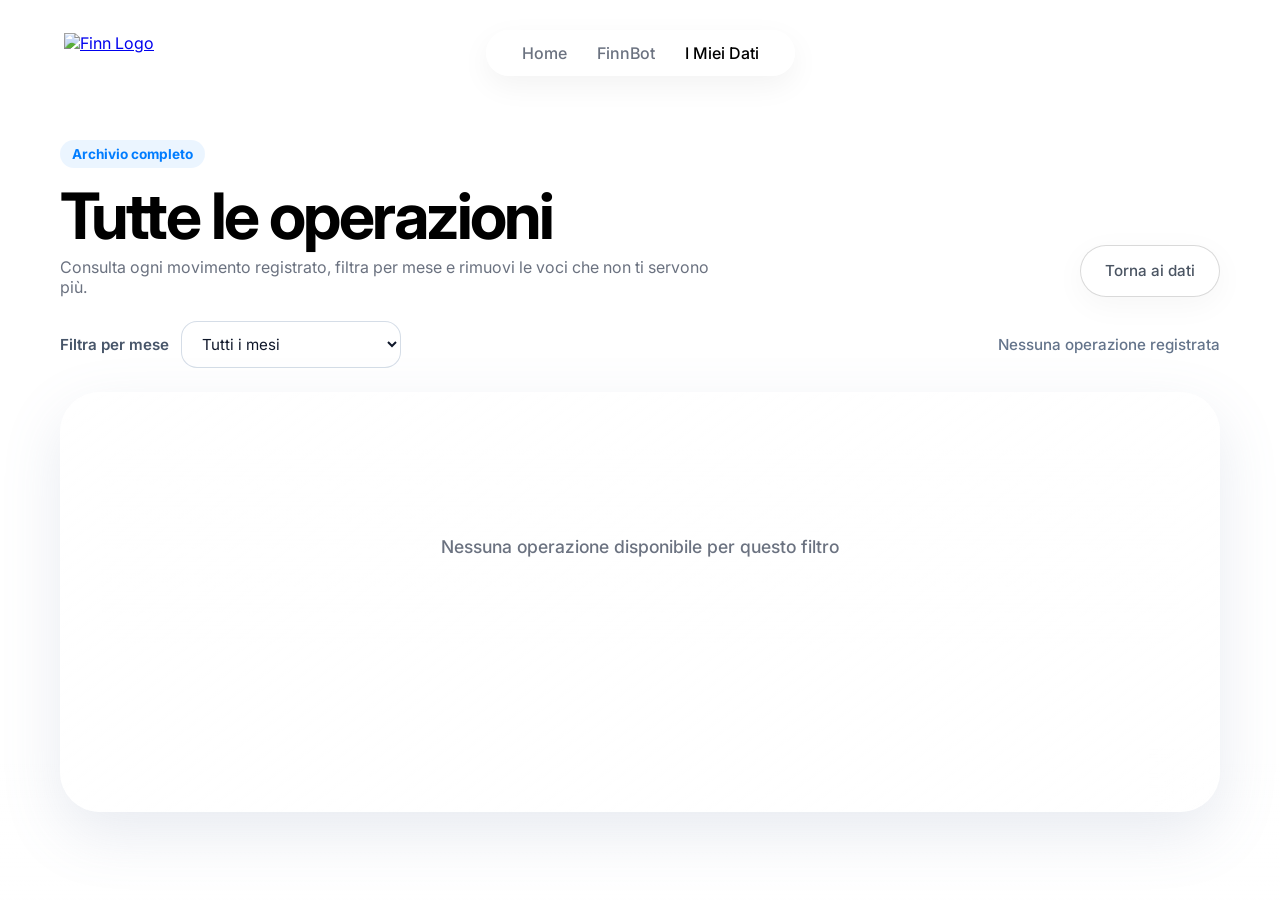
==== operations.html @ e368b530 "Add files via upload" ====
<!DOCTYPE html>
<html lang="it">

<head>
    <meta charset="UTF-8">
    <meta name="viewport" content="width=device-width, initial-scale=1.0">
    <title>Finn - Tutte le Operazioni</title>
    <link rel="stylesheet" href="style.css">
    <link href="https://fonts.googleapis.com/css2?family=Inter:wght@400;600;700&display=swap" rel="stylesheet">
</head>

<body class="operations-page-body">
    <nav class="top-nav">
        <a href="index.html" class="logo"><img src="images/finnlogo.png" alt="Finn Logo"></a>
        <div class="nav-links">
            <a href="index.html" data-hover="Home">Home</a>
            <a href="index.html#chat" data-hover="FinnBot">FinnBot</a>
            <a href="index.html#dashboard-section" class="active" data-hover="I Miei Dati">I Miei Dati</a>
        </div>
    </nav>

    <main class="operations-page-container">
        <section class="operations-shell">
            <div class="operations-header">
                <div>
                    <span class="operations-kicker">Archivio completo</span>
                    <h1>Tutte le operazioni</h1>
                    <p>Consulta ogni movimento registrato, filtra per mese e rimuovi le voci che non ti servono più.</p>
                </div>
                <a href="index.html#dashboard-section" class="section-link-btn">Torna ai dati</a>
            </div>

            <div class="operations-toolbar">
                <div class="operations-filter-group">
                    <label for="month-filter" class="operations-filter-label">Filtra per mese</label>
                    <select id="month-filter" class="operations-filter"></select>
                </div>
                <div id="operations-summary" class="operations-summary"></div>
            </div>

            <div class="dash-card full-width operations-table-card">
                <div class="table-container">
                    <table id="operations-table" class="finn-table">
                        <thead>
                            <tr>
                                <th>Categoria</th>
                                <th>Data</th>
                                <th>Importo</th>
                                <th class="table-action-col">Azioni</th>
                            </tr>
                        </thead>
                        <tbody id="operations-table-body"></tbody>
                        <tfoot>
                            <tr>
                                <td colspan="2">Totale</td>
                                <td id="operations-table-total" class="total-cell">€ 0.00</td>
                                <td></td>
                            </tr>
                        </tfoot>
                    </table>
                    <div id="operations-empty-state" class="empty-state operations-empty hidden">Nessuna operazione disponibile per questo filtro</div>
                </div>
            </div>
        </section>
    </main>

    <div id="expense-description-modal" class="category-edit-modal hidden" aria-hidden="true">
        <div class="category-edit-backdrop" data-expense-description-close></div>
        <div class="category-edit-card" role="dialog" aria-modal="true" aria-labelledby="expense-description-title">
            <p class="confirm-modal-eyebrow">Descrizione spesa</p>
            <h3 id="expense-description-title">Aggiungi o aggiorna descrizione</h3>
            <form id="expense-description-form" class="expense-editor-form">
                <textarea id="expense-description-input" class="expense-description-input" placeholder="Scrivi una descrizione per questa spesa" rows="5" maxlength="240"></textarea>
                <div class="category-modal-actions">
                    <button type="button" id="expense-description-cancel" class="modal-secondary-btn">Annulla</button>
                    <button type="submit" class="modal-primary-btn">Salva descrizione</button>
                </div>
            </form>
        </div>
    </div>

    <div id="expense-edit-modal" class="category-edit-modal hidden" aria-hidden="true">
        <div class="category-edit-backdrop" data-expense-edit-close></div>
        <div class="category-edit-card" role="dialog" aria-modal="true" aria-labelledby="expense-edit-title">
            <p class="confirm-modal-eyebrow">Modifica spesa</p>
            <h3 id="expense-edit-title">Aggiorna operazione</h3>
            <form id="expense-edit-form" class="expense-editor-form">
                <input type="number" id="expense-edit-amount" placeholder="Importo" min="0.01" step="0.01" required>
                <select id="expense-edit-category" required></select>
                <input type="date" id="expense-edit-date" required>
                <textarea id="expense-edit-description" class="expense-description-input" placeholder="Descrizione facoltativa" rows="4" maxlength="240"></textarea>
                <div class="category-modal-actions">
                    <button type="button" id="expense-edit-cancel" class="modal-secondary-btn">Annulla</button>
                    <button type="submit" class="modal-primary-btn">Salva modifica</button>
                </div>
            </form>
        </div>
    </div>

    <div id="confirm-modal" class="confirm-modal hidden" aria-hidden="true">
        <div class="confirm-modal-backdrop" data-confirm-close></div>
        <div class="confirm-modal-card" role="dialog" aria-modal="true" aria-labelledby="confirm-modal-title">
            <p class="confirm-modal-eyebrow">Conferma richiesta</p>
            <h3 id="confirm-modal-title">Eliminare questa operazione?</h3>
            <p id="confirm-modal-message">Questa azione non può essere annullata e l'elemento non potrà essere ripristinato.</p>
            <div class="confirm-modal-actions">
                <button type="button" id="confirm-cancel-btn" class="modal-secondary-btn">Annulla</button>
                <button type="button" id="confirm-accept-btn" class="modal-danger-btn">Elimina</button>
            </div>
        </div>
    </div>

    <script src="operations.js"></script>
</body>

</html>
---- style.css ----
/* --- Variabili e Reset --- */
:root {
    --bg-color: #ffffff;
    --dot-color: #d1d5db;
    --text-main: #000000;
    --text-muted: #6b7280;
    --glass-bg: rgba(255, 255, 255, 0.6);
    --glass-border: rgba(255, 255, 255, 0.4);
    --glass-shadow: 0 8px 32px 0 rgba(31, 38, 135, 0.07);
    --liquid-glass-bg: linear-gradient(145deg, rgba(255, 255, 255, 0.68), rgba(255, 255, 255, 0.32));
    --liquid-glass-strong: linear-gradient(145deg, rgba(255, 255, 255, 0.78), rgba(255, 255, 255, 0.42));
    --liquid-border: rgba(255, 255, 255, 0.48);
    --liquid-shadow: 0 22px 60px rgba(110, 129, 170, 0.16);
    --liquid-inner-shadow: inset 0 1px 0 rgba(255, 255, 255, 0.78), inset 0 -12px 30px rgba(255, 255, 255, 0.12);
    --blue-gradient: #007dff;
    --green-gradient: #a0ffc8;
}

* {
    margin: 0;
    padding: 0;
    box-sizing: border-box;
    font-family: 'Inter', sans-serif;
}

/* Custom Scrollbar */
::-webkit-scrollbar {
    width: 6px;
    height: 6px;
}

::-webkit-scrollbar-track {
    background: transparent;
}

::-webkit-scrollbar-thumb {
    background: #000;
    border-radius: 10px;
}

::-webkit-scrollbar-thumb:hover,
::-webkit-scrollbar-thumb:active {
    background: var(--blue-gradient);
}

body {
    background-color: var(--bg-color);
    color: var(--text-main);
    overflow-x: hidden;
}

body::after {
    content: '';
    position: fixed;
    left: 0;
    right: 0;
    bottom: 0;
    height: 140px;
    background: linear-gradient(180deg, rgba(255, 255, 255, 0) 0%, rgba(255, 255, 255, 0.82) 58%, #ffffff 100%);
    pointer-events: none;
    z-index: -1;
}

#bg-canvas {
    position: fixed;
    top: 0;
    left: 0;
    width: 100vw;
    height: 100vh;
    z-index: -2;
    pointer-events: none;
}

/* --- Menu Bar --- */
.top-nav {
    position: fixed;
    top: 0;
    left: 0;
    width: 100%;
    display: flex;
    justify-content: center;
    align-items: center;
    padding: 30px 5%;
    z-index: 1000;
    pointer-events: none;
}

.top-nav>* {
    pointer-events: auto;
}

.logo {
    position: absolute;
    left: 5%;
    display: flex;
    align-items: center;
}

.logo img {
    height: 40px;
    width: auto;
    object-fit: contain;
}

.nav-links {
    display: flex;
    gap: 30px;
    background: rgba(255, 255, 255, 0.75);
    backdrop-filter: blur(20px);
    -webkit-backdrop-filter: blur(20px);
    border: 1px solid rgba(255, 255, 255, 0.6);
    border-radius: 50px;
    box-shadow: 0 10px 30px rgba(0, 0, 0, 0.05);
    padding: 12px 35px;
}

.nav-links a {
    text-decoration: none;
    font-weight: 500;
    position: relative;
    display: inline-block;
    overflow: hidden;
    color: transparent !important;
    vertical-align: top;
}

.nav-links a::before,
.nav-links a::after {
    content: attr(data-hover);
    position: absolute;
    left: 0;
    transition: transform 0.4s cubic-bezier(0.16, 1, 0.3, 1);
}

.nav-links a::before {
    top: 0;
    color: #6b7280;
}

.nav-links a.active::before {
    color: #000;
}

.nav-links a::after {
    top: 100%;
    color: var(--blue-gradient);
}

.nav-links a:hover::before,
.nav-links a:hover::after {
    transform: translateY(-100%);
}

/* --- Layout Base --- */
#app-container {
    max-width: 1200px;
    margin: 0 auto;
    padding: 0 20px 32px;
    transition: all 0.5s ease;
    display: flex;
    flex-direction: column;
}

.site-footer {
    position: relative;
    min-height: 120px;
    padding: 48px 28px 22px;
    display: flex;
    align-items: flex-end;
    justify-content: flex-end;
    color: #334155;
}

.site-footer::before {
    content: '';
    position: absolute;
    top: 0;
    left: 0;
    right: 0;
    height: 96px;
    background: linear-gradient(180deg, rgba(255, 255, 255, 0) 0%, rgba(255, 255, 255, 0.78) 55%, #ffffff 100%);
    pointer-events: none;
}

.site-footer p {
    position: relative;
    z-index: 1;
    width: min(100%, 420px);
    margin: 0;
    text-align: center;
    font-family: 'SFMono-Regular', 'JetBrains Mono', 'Fira Code', 'Menlo', 'Monaco', 'Consolas', monospace;
    font-size: 0.96rem;
    letter-spacing: 0.04em;
}

.site-footer strong {
    font-weight: 700;
    color: #0f172a;
}

#app-container.chat-active + .site-footer {
    display: none;
}

/* --- Hero Section --- */
#hero-chat-section {
    position: relative;
    display: flex;
    flex-direction: column;
    justify-content: center;
    align-items: center;
    padding: 160px 20px 60px;
}

#aurora-bg {
    display: none;
}

.hero-content {
    display: flex;
    flex-direction: column;
    align-items: center;
    text-align: center;
}

/* Animations */
@keyframes fadeInUp {
    from {
        opacity: 0;
        transform: translateY(30px);
    }

    to {
        opacity: 1;
        transform: translateY(0);
    }
}

.hero-badge {
    background: white;
    padding: 6px 16px 6px 6px;
    border-radius: 50px;
    font-size: 0.9rem;
    font-weight: 500;
    display: inline-flex;
    align-items: center;
    gap: 10px;
    margin-bottom: 30px;
    box-shadow: 0 4px 20px rgba(0, 0, 0, 0.03);
    animation: fadeInUp 0.8s ease-out forwards;
}

.badge-tag {
    background: var(--blue-gradient);
    color: #fff;
    padding: 4px 12px;
    border-radius: 50px;
    font-size: 0.8rem;
}

.hero-content h1 {
    font-size: 6rem;
    font-weight: 800;
    letter-spacing: -0.04em;
    line-height: 1;
    margin-bottom: 50px;
    opacity: 0;
    animation: fadeInUp 0.8s ease-out 0.15s forwards;
}

.title-finn {
    display: inline-block;
    position: relative;
    transition: all 0.4s cubic-bezier(0.175, 0.885, 0.32, 1.275);
    color: var(--text-main);
    transform-origin: center;
}

.title-finn::after {
    content: '';
    position: absolute;
    top: -35px;
    right: -75px;
    width: 100px;
    height: 100px;
    background-image: url('images/stelline.png');
    background-size: contain;
    background-repeat: no-repeat;
    opacity: 0;
    transform: scale(0) rotate(-45deg);
    transition: all 0.5s cubic-bezier(0.175, 0.885, 0.32, 1.275);
    pointer-events: none;
}

.title-finn:hover {
    transform: scale(1.15) rotate(3deg);
    color: var(--blue-gradient);
}

.title-finn:hover::after {
    opacity: 1;
    transform: scale(1) rotate(10deg);
}

.prompts-container {
    display: flex;
    justify-content: center;
    align-items: center;
    gap: 15px;
    flex-wrap: wrap;
    margin-bottom: 0px;
    opacity: 0;
    animation: fadeInUp 0.8s ease-out 0.3s forwards;
}

.prompt-box,
.category-submit-btn,
.section-link-btn {
    display: inline-flex;
    align-items: center;
    justify-content: center;
    background: rgba(255, 255, 255, 0.6);
    backdrop-filter: blur(20px);
    -webkit-backdrop-filter: blur(20px);
    border: 1px solid rgba(0, 0, 0, 0.15);
    padding: 12px 24px;
    border-radius: 50px;
    color: #4b5563;
    font-size: 0.95rem;
    font-weight: 500;
    cursor: pointer;
    transition: all 0.4s cubic-bezier(0.16, 1, 0.3, 1);
    box-shadow: 0 8px 32px rgba(0, 0, 0, 0.04);
    white-space: nowrap;
}

.prompt-box::after,
.category-submit-btn::after,
.section-link-btn::after {
    content: '';
    display: inline-block;
    background-color: #000;
    background-image: url("data:image/svg+xml,%3Csvg xmlns='http://www.w3.org/2000/svg' viewBox='0 0 24 24' fill='none' stroke='white' stroke-width='2.5' stroke-linecap='round' stroke-linejoin='round'%3E%3Cline x1='5' y1='12' x2='19' y2='12'%3E%3C/line%3E%3Cpolyline points='12 5 19 12 12 19'%3E%3C/polyline%3E%3C/svg%3E");
    background-position: center;
    background-repeat: no-repeat;
    background-size: 14px;
    border-radius: 50%;
    width: 26px;
    height: 26px;
    opacity: 0;
    margin-left: 0;
    max-width: 0;
    overflow: hidden;
    transform: scale(0.5);
    transition: all 0.4s cubic-bezier(0.16, 1, 0.3, 1);
}

.prompt-box:hover,
.category-submit-btn:hover,
.section-link-btn:hover {
    color: var(--blue-gradient);
    border-color: var(--blue-gradient);
    transform: translateY(-3px);
    box-shadow: 0 8px 25px rgba(0, 0, 0, 0.06);
}

.prompt-box:hover::after,
.category-submit-btn:hover::after,
.section-link-btn:hover::after {
    opacity: 1;
    margin-left: 10px;
    max-width: 26px;
    transform: scale(1);
    background-color: var(--blue-gradient);
}

.prompts-list li {
    font-size: 1.15rem;
    font-weight: 500;
    cursor: pointer;
    transition: all 0.3s cubic-bezier(0.25, 0.8, 0.25, 1);
    transform-origin: center;
}

.prompts-list li:hover {
    color: #000;
    transform: scale(1.05);
}

/* --- Chat Interface --- */
.chat-container {
    max-width: 1000px;
    width: 100%;
    margin: 0 auto;
    display: flex;
    flex-direction: column;
    gap: 20px;
    transition: all 0.6s cubic-bezier(0.2, 0.8, 0.2, 1);
    background: rgba(255, 255, 255, 0);
    border: 1px solid transparent;
    border-radius: 30px;
    padding: 0;
    position: relative;
    overflow: visible;
}

#chat-history {
    height: 400px;
    overflow-y: auto;
    padding: 20px;
    text-align: left;
    display: flex;
    flex-direction: column;
    gap: 15px;
}

.hidden {
    display: none !important;
}

.input-wrapper {
    display: flex;
    align-items: center;
    background: linear-gradient(135deg, rgba(255, 255, 255, 0.85), rgba(255, 255, 255, 0.52));
    backdrop-filter: blur(24px) saturate(150%);
    -webkit-backdrop-filter: blur(24px) saturate(150%);
    border-radius: 50px;
    padding: 6px;
    border: 1px solid rgba(255, 255, 255, 0.7);
    box-shadow: 0 18px 45px rgba(103, 124, 160, 0.18), inset 0 1px 0 rgba(255, 255, 255, 0.9);
    width: 100%;
    max-width: 700px;
    margin: 25px auto 0;
    opacity: 0;
    animation: fadeInUp 0.8s ease-out 0.45s forwards;
    transition: box-shadow 0.3s ease, border-color 0.3s ease, transform 0.3s ease;
}

.input-wrapper:hover {
    border-color: var(--blue-gradient);
    box-shadow: 0 0 25px rgba(0, 125, 255, 0.35);
    transform: none;
}

#chat-input {
    flex: 1;
    border: none;
    padding: 15px 25px;
    border-radius: 50px;
    font-size: 1.1rem;
    outline: none;
    background: transparent;
}

#send-btn {
    background: #000;
    color: white;
    border: none;
    border-radius: 50%;
    width: 45px;
    height: 45px;
    cursor: pointer;
    font-size: 1.2rem;
    transition: transform 0.2s, background-color 0.2s;
    display: flex;
    justify-content: center;
    align-items: center;
}

#send-btn:hover {
    background-color: var(--blue-gradient);
    transform: scale(1.05);
}

#send-btn:active {
    transform: scale(0.95);
}

/* Stili Messaggi Chat */
@keyframes messageSlideUp {
    from {
        opacity: 0;
        transform: translateY(15px);
    }

    to {
        opacity: 1;
        transform: translateY(0);
    }
}

.msg {
    padding: 12px 18px;
    border-radius: 20px;
    line-height: 1.4;
}

.msg.user {
    background: var(--text-main);
    color: white;
    align-self: flex-end;
    border-bottom-right-radius: 5px;
    max-width: 80%;
    animation: messageSlideUp 0.4s cubic-bezier(0.16, 1, 0.3, 1) forwards;
}

.bot-msg-wrapper {
    display: flex;
    align-items: flex-end;
    gap: 10px;
    align-self: flex-start;
    max-width: 85%;
    animation: messageSlideUp 0.4s cubic-bezier(0.16, 1, 0.3, 1) forwards;
}

.bot-pfp {
    width: 36px;
    height: 36px;
    border-radius: 50%;
    object-fit: cover;
    flex-shrink: 0;
    box-shadow: 0 2px 10px rgba(0, 0, 0, 0.05);
    background: white;
    border: 1px solid var(--glass-border);
}

.msg.bot {
    background: linear-gradient(145deg, rgba(255, 255, 255, 0.8), rgba(255, 255, 255, 0.4));
    backdrop-filter: blur(18px) saturate(150%);
    -webkit-backdrop-filter: blur(18px) saturate(150%);
    border: 1px solid rgba(255, 255, 255, 0.7);
    box-shadow: 0 12px 30px rgba(122, 142, 177, 0.14), inset 0 1px 0 rgba(255, 255, 255, 0.82);
    border-bottom-left-radius: 5px;
    margin: 0;
}

.msg.bot.typing {
    font-weight: bold;
    color: var(--blue-gradient);
    animation: typingPulse 0.8s infinite alternate;
}

@keyframes typingPulse {
    0% { opacity: 0.3; transform: scale(0.98); }
    100% { opacity: 1; transform: scale(1); }
}

/* --- Home Dashboard Section --- */
#dashboard-section {
    padding: 60px 20px 100px;
    max-width: 1200px;
    margin: 0 auto;
    font-family: 'Inter', sans-serif;
    opacity: 1;
    transition: opacity 0.5s ease;
}

#dashboard-section.hidden {
    display: none;
}

.dash-headers {
    text-align: center;
    margin-bottom: 50px;
}

.dash-headers h2 {
    font-size: 6rem;
    font-weight: 800;
    letter-spacing: -0.04em;
    line-height: 1;
    margin: 0 0 15px 0;
    color: var(--text-main);
}

.highlight-dati {
    position: relative;
    display: inline-block;
    cursor: default;
}

.highlight-dati::after {
    content: '';
    position: absolute;
    bottom: -10px; /* Offset under text */
    left: 0;
    width: 0; /* animates to 100% on hover */
    height: 25px; /* height to accommodate wavy hand-drawn path */
    background: url("data:image/svg+xml,%3Csvg xmlns='http://www.w3.org/2000/svg' viewBox='0 0 100 20' preserveAspectRatio='none'%3E%3Cpath d='M 2,15 Q 25,3 50,12 T 98,9' stroke='%23007dff' stroke-width='5' fill='none' stroke-linecap='round' stroke-linejoin='round'/%3E%3C/svg%3E") no-repeat left bottom;
    background-size: 100% 100%;
    transition: width 0.4s cubic-bezier(0.175, 0.885, 0.32, 1.275);
    z-index: -1;
}

.dash-headers h2:hover .highlight-dati::after {
    width: 100%;
}

.dash-headers p {
    font-size: 1.3rem;
    color: #6b7280;
    margin: 0;
}

.dashboard-grid-home {
    display: flex;
    flex-direction: column;
    gap: 30px;
    align-items: stretch;
}

@media (max-width: 900px) {
    .dashboard-insights-grid {
        grid-template-columns: 1fr;
    }
}

.dash-card {
    background: var(--liquid-glass-bg);
    backdrop-filter: blur(26px) saturate(145%);
    -webkit-backdrop-filter: blur(26px) saturate(145%);
    border: 1px solid var(--liquid-border);
    border-radius: 40px;
    padding: 40px;
    box-shadow: var(--liquid-shadow), var(--liquid-inner-shadow);
    position: relative;
    overflow: hidden;
    transition: transform 0.35s ease, box-shadow 0.35s ease, border-color 0.35s ease;
}

.dash-card::before {
    content: none;
}

.dash-card::after {
    content: none;
}

.dash-card:hover {
    transform: translateY(-4px);
    border-color: rgba(255, 255, 255, 0.82);
    box-shadow: 0 28px 80px rgba(110, 129, 170, 0.2), var(--liquid-inner-shadow);
}

.dashboard-insights-grid {
    display: grid;
    grid-template-columns: repeat(2, minmax(0, 1fr));
    gap: 30px;
}

.dash-bar-large {
    width: 100%;
}

.dash-mini-card {
    min-height: 300px;
}

.dash-pie,
.dash-trend-card {
    display: flex;
    justify-content: center;
    align-items: center;
}

.chart-container-inner {
    position: relative;
    width: 100%;
    height: 100%;
}

.chart-bar-large {
    min-height: 430px;
}

.chart-small-card {
    min-height: 250px;
}

.chart-line-large {
    min-height: 320px;
}

.chart-custom-legend {
    display: flex;
    justify-content: center;
    align-items: center;
    gap: 22px;
    flex-wrap: wrap;
    margin-top: 18px;
    color: #475569;
    font-size: 0.92rem;
    font-weight: 600;
}

.chart-legend-item {
    display: inline-flex;
    align-items: center;
    gap: 10px;
}

.chart-legend-dot {
    width: 10px;
    height: 10px;
    border-radius: 50%;
    background: #2563eb;
    flex-shrink: 0;
}

.chart-legend-line {
    width: 28px;
    height: 0;
    border-top: 2px dashed rgba(15, 23, 42, 0.55);
    flex-shrink: 0;
}

.dash-payments {
    display: flex;
    flex-direction: column;
    justify-content: center;
    align-items: center;
    min-height: 150px;
}

.dash-payments h3 {
    margin: 0;
    font-size: 2rem;
    font-weight: 500;
    color: #000;
    text-align: center;
}

.payments-list {
    list-style: none;
    padding: 0;
    margin: 15px 0 0 0;
    width: 100%;
    display: flex;
    flex-direction: column;
    gap: 10px;
}
.payments-list:empty {
    display: none;
}

.chart-placeholder-line {
    display: flex;
    align-items: center;
    justify-content: center;
}

.chart-placeholder-line-path {
    position: absolute;
    width: 72%;
    height: 2px;
    border-top: 3px dashed rgba(0, 125, 255, 0.35);
    transform: rotate(-10deg);
}

.chart-placeholder-line-dots {
    position: relative;
    width: 76%;
    display: flex;
    justify-content: space-between;
    align-items: center;
}

.chart-placeholder-line-dots span {
    width: 14px;
    height: 14px;
    border-radius: 50%;
    background: #4b7bec;
    box-shadow: 0 0 0 8px rgba(75, 123, 236, 0.12);
}

.payments-list li {
    background: linear-gradient(145deg, rgba(255, 255, 255, 0.82), rgba(255, 255, 255, 0.5));
    backdrop-filter: blur(18px);
    -webkit-backdrop-filter: blur(18px);
    padding: 12px 20px;
    border-radius: 12px;
    border-left: 5px solid var(--blue-gradient);
    font-size: 1rem;
    color: var(--text-main);
    box-shadow: 0 10px 24px rgba(122, 142, 177, 0.1), inset 0 1px 0 rgba(255, 255, 255, 0.8);
}

.payment-item {
    display: flex;
    align-items: center;
    justify-content: space-between;
    gap: 12px;
}

.payment-item-content {
    min-width: 0;
    flex: 1;
}

.payment-item-actions {
    display: inline-flex;
    align-items: center;
}

.payment-delete-btn {
    width: 34px;
    height: 34px;
    border: 1px solid rgba(203, 213, 225, 0.7);
    border-radius: 50%;
    background: rgba(255, 255, 255, 0.92);
    color: #64748b;
    cursor: pointer;
    display: inline-flex;
    align-items: center;
    justify-content: center;
    transition: transform 0.25s ease, color 0.25s ease, border-color 0.25s ease, background 0.25s ease, box-shadow 0.25s ease;
}

.payment-delete-btn:hover {
    transform: translateY(-1px);
    color: #ef4444;
    border-color: rgba(239, 68, 68, 0.28);
    background: rgba(254, 242, 242, 0.95);
    box-shadow: 0 10px 18px rgba(239, 68, 68, 0.12);
}

.payment-delete-btn svg {
    width: 15px;
    height: 15px;
}

.section-card-header {
    display: flex;
    align-items: center;
    justify-content: space-between;
    gap: 16px;
    margin-bottom: 18px;
    flex-wrap: wrap;
}

.section-card-header h3 {
    margin: 0;
}

.section-link-btn {
    text-decoration: none;
}

.empty-state {
    position: absolute;
    top: 0; left: 0; right: 0; bottom: 0;
    display: flex;
    justify-content: center;
    align-items: center;
    color: #6b7280;
    font-weight: 500;
    font-size: 1.1rem;
    background: transparent;
    z-index: 10;
}

.empty-state.hidden {
    display: none !important;
}

.chart-placeholder {
    position: absolute;
    inset: 24px;
    display: flex;
    align-items: center;
    justify-content: center;
    pointer-events: none;
    z-index: 1;
}

.chart-placeholder-bars {
    width: 100%;
    height: 100%;
    display: flex;
    align-items: flex-end;
    justify-content: space-between;
    gap: 16px;
    padding: 30px 16px 10px;
}

.chart-placeholder-bars span {
    flex: 1;
    border-radius: 14px 14px 4px 4px;
    background: linear-gradient(180deg, rgba(203, 213, 225, 0.72), rgba(226, 232, 240, 0.36));
}

.chart-placeholder-pie-ring {
    width: min(180px, 74%);
    aspect-ratio: 1;
    border-radius: 50%;
    background:
        conic-gradient(
            rgba(148, 163, 184, 0.48) 0 22%,
            rgba(203, 213, 225, 0.82) 22% 48%,
            rgba(226, 232, 240, 0.72) 48% 77%,
            rgba(203, 213, 225, 0.5) 77% 100%
        );
    position: relative;
}

.chart-placeholder-pie-ring::after {
    content: '';
    position: absolute;
    inset: 24%;
    border-radius: 50%;
    background: rgba(255, 255, 255, 0.92);
}

/* --- Stati JS --- */
body.chat-started .prompts-container {
    display: none !important;
}

body.chat-started #hero-intro {
    margin-bottom: 0px;
}

body.chat-started #app-container:not(.chat-active) .chat-container {
    background: var(--liquid-glass-bg);
    backdrop-filter: blur(28px) saturate(150%) brightness(102%);
    -webkit-backdrop-filter: blur(28px) saturate(150%) brightness(102%);
    border: 1px solid rgba(255, 255, 255, 0.6);
    border-radius: 30px;
    padding: 35px;
    box-shadow: 0 26px 70px rgba(111, 130, 168, 0.18), inset 0 1px 0 rgba(255, 255, 255, 0.82);
}

#hero-intro {
    transition: all 0.5s cubic-bezier(0.16, 1, 0.3, 1);
    max-height: 500px;
    opacity: 1;
    overflow: hidden;
}

.chat-active #hero-intro {
    max-height: 0;
    opacity: 0;
    margin: 0 !important;
    pointer-events: none;
}

.chat-active #dashboard-section {
    display: none;
}

.chat-active #aurora-bg {
    opacity: 0;
}

/* --- Form Gestione Categorie --- */
.mt-30 {
    margin-top: 30px;
}

.full-width {
    width: 100%;
}

.category-manager-card {
    display: flex;
    flex-direction: column;
    align-items: center;
    gap: 22px;
    padding-top: 34px;
    padding-bottom: 34px;
    overflow: visible;
}

.category-manager-card h3 {
    width: 100%;
    text-align: left;
    margin: 0;
}

.category-form {
    display: flex;
    gap: 15px;
    margin: 0;
    align-items: center;
    justify-content: center;
    flex-wrap: wrap;
    width: 100%;
    max-width: 760px;
}

.category-submit-btn {
    min-height: 50px;
    min-width: 136px;
}

@media (max-width: 768px) {
    .category-form {
        flex-direction: column;
        align-items: stretch;
        max-width: 420px;
    }
}

.category-form input[type="text"] {
    width: 280px;
    flex: 1 1 280px;
    min-height: 50px;
    padding: 12px 20px;
    border: 1px solid rgba(0, 0, 0, 0.1);
    border-radius: 15px;
    outline: none;
    font-family: inherit;
    font-size: 1rem;
    background: white;
}

.category-form input[type="color"] {
    width: 50px;
    height: 48px;
    padding: 0;
    border: none;
    border-radius: 12px;
    cursor: pointer;
    background: transparent;
}

.category-form input[type="color"]::-webkit-color-swatch-wrapper {
    padding: 0;
}
.category-form input[type="color"]::-webkit-color-swatch {
    border: none;
    border-radius: 12px;
}

/* Emoji Picker Styles */
.emoji-picker-wrapper {
    position: relative;
    display: inline-flex;
    flex-shrink: 0;
    z-index: 5;
}

.emoji-toggle-btn {
    width: 50px;
    height: 48px;
    border: 1px solid rgba(0,0,0,0.1);
    border-radius: 12px;
    background: white;
    font-size: 1.5rem;
    cursor: pointer;
    display: flex;
    justify-content: center;
    align-items: center;
    transition: background 0.2s;
    font-family: 'Segoe UI Emoji', 'Apple Color Emoji', sans-serif;
}

.emoji-toggle-btn:hover {
    background: #f4f4f5;
}

.emoji-popover {
    position: absolute;
    bottom: calc(100% + 10px);
    left: 50%;
    transform: translateX(-50%);
    background: white;
    border-radius: 15px;
    box-shadow: 0 10px 30px rgba(0,0,0,0.1);
    padding: 15px;
    width: 250px;
    z-index: 200;
    border: 1px solid rgba(0,0,0,0.05);
}

.emoji-popover-header {
    display: flex;
    flex-direction: column;
    gap: 10px;
    margin-bottom: 14px;
}

.category-form .emoji-native-input,
.category-form-modal .emoji-native-input {
    width: 100%;
    flex: none;
    height: 48px;
    min-height: 48px;
    padding: 12px 14px;
    border: 1px solid rgba(0, 0, 0, 0.1);
    border-radius: 12px;
    outline: none;
    background: #fff;
    font-size: 1rem;
    transition: border-color 0.2s, box-shadow 0.2s;
}

.category-form .emoji-native-input:focus,
.category-form-modal .emoji-native-input:focus {
    border-color: var(--blue-gradient);
    box-shadow: 0 0 0 4px rgba(0, 125, 255, 0.12);
}

.emoji-helper-text {
    color: var(--text-muted);
    font-size: 0.8rem;
    line-height: 1.4;
}

.emoji-popover.hidden {
    display: none;
}

.emoji-grid {
    display: grid;
    grid-template-columns: repeat(4, 1fr);
    gap: 8px;
}

.emoji-grid span {
    font-size: 1.5rem;
    cursor: pointer;
    text-align: center;
    padding: 8px;
    border-radius: 10px;
    transition: background 0.2s, transform 0.1s;
    font-family: 'Segoe UI Emoji', 'Apple Color Emoji', sans-serif;
}

.emoji-grid span:hover {
    background: rgba(0, 125, 255, 0.1);
    transform: scale(1.15);
}

.category-list {
    display: flex;
    flex-wrap: wrap;
    gap: 12px;
    justify-content: center;
    width: 100%;
    max-width: 840px;
    margin: 2px auto 0;
}

.cat-pill {
    display: inline-flex;
    align-items: center;
    gap: 0;
    padding: 8px 12px 8px 18px;
    border-radius: 30px;
    background: white;
    box-shadow: 0 4px 15px rgba(0,0,0,0.03);
    font-size: 0.95rem;
    font-weight: 500;
    border: 1px solid rgba(0,0,0,0.06);
    transition: padding 0.4s cubic-bezier(0.16, 1, 0.3, 1), box-shadow 0.4s cubic-bezier(0.16, 1, 0.3, 1), border-color 0.4s cubic-bezier(0.16, 1, 0.3, 1), transform 0.4s cubic-bezier(0.16, 1, 0.3, 1);
}

.cat-pill.is-manageable:hover,
.cat-pill.is-manageable:focus-within {
    padding-right: 10px;
    transform: translateY(-2px);
    border-color: rgba(0, 125, 255, 0.18);
    box-shadow: 0 10px 26px rgba(0, 125, 255, 0.1);
}

.cat-pill-main {
    display: inline-flex;
    align-items: center;
    gap: 8px;
    min-width: 0;
}

.cat-pill-actions {
    width: 0;
    max-width: 0;
    margin-left: 0;
    display: inline-flex;
    align-items: center;
    gap: 8px;
    opacity: 0;
    overflow: hidden;
    transform: translateX(8px) scale(0.75);
    transition: all 0.4s cubic-bezier(0.16, 1, 0.3, 1);
    flex-shrink: 0;
}

.cat-pill.is-manageable:hover .cat-pill-actions,
.cat-pill.is-manageable:focus-within .cat-pill-actions {
    width: 68px;
    max-width: 68px;
    margin-left: 12px;
    opacity: 1;
    transform: translateX(0) scale(1);
}

.cat-pill-action {
    width: 30px;
    height: 30px;
    padding: 0;
    border: none;
    border-radius: 50%;
    color: #fff;
    cursor: pointer;
    display: inline-flex;
    align-items: center;
    justify-content: center;
    flex-shrink: 0;
    transition: background 0.25s ease;
}

.cat-pill-edit {
    background: #0f172a;
}

.cat-pill-edit:hover,
.cat-pill-edit:focus-visible {
    background: #2563eb;
}

.cat-pill-delete {
    background: #111827;
}

.cat-pill-delete:hover,
.cat-pill-delete:focus-visible {
    background: #ef4444;
}

.cat-pill-action svg {
    width: 14px;
    height: 14px;
}

.cat-color-dot {
    width: 14px;
    height: 14px;
    border-radius: 50%;
}

.chat-active #hero-chat-section {
    height: 100vh;
    padding-top: 100px;
    padding-bottom: 30px;
    justify-content: flex-end;
}

.chat-active .chat-container {
    height: 100%;
    width: 100%;
    max-width: 900px;
    display: flex;
    flex-direction: column;
    padding: 0;
    background: transparent;
    backdrop-filter: none;
    -webkit-backdrop-filter: none;
    border: none;
    box-shadow: none;
}

.chat-active .chat-container::before {
    content: none;
}

.chat-active .chat-container::after {
    content: none;
}

.chat-active #chat-history {
    flex: 1;
    margin-bottom: 20px;
    background: transparent;
    border: none;
    border-radius: 0;
    box-shadow: none;
}

/* DASHBOARD TABLE */
.table-container {
    overflow-x: auto;
    margin-top: 15px;
    background: linear-gradient(180deg, rgba(255, 255, 255, 0.32), rgba(255, 255, 255, 0.14));
    border: 1px solid rgba(255, 255, 255, 0.4);
    border-radius: 26px;
    box-shadow: inset 0 1px 0 rgba(255, 255, 255, 0.6);
    padding: 8px 10px;
}

.finn-table {
    width: 100%;
    border-collapse: collapse;
    text-align: left;
    font-size: 14px;
}

.table-action-col {
    width: 156px;
    text-align: right;
}

.table-row-actions {
    display: flex;
    justify-content: flex-end;
    gap: 8px;
}

.table-action-btn {
    width: 36px;
    height: 36px;
    border: 1px solid rgba(203, 213, 225, 0.65);
    border-radius: 50%;
    background: rgba(255, 255, 255, 0.8);
    color: #64748b;
    cursor: pointer;
    display: inline-flex;
    align-items: center;
    justify-content: center;
    transition: transform 0.25s ease, color 0.25s ease, border-color 0.25s ease, box-shadow 0.25s ease, background 0.25s ease;
}

.table-action-btn svg {
    width: 16px;
    height: 16px;
}

.table-description-btn:hover {
    transform: translateY(-1px);
    color: #0f172a;
    border-color: rgba(15, 23, 42, 0.22);
    background: rgba(241, 245, 249, 0.95);
    box-shadow: 0 10px 18px rgba(148, 163, 184, 0.16);
}

.table-edit-btn:hover {
    transform: translateY(-1px);
    color: #2563eb;
    border-color: rgba(37, 99, 235, 0.24);
    background: rgba(239, 246, 255, 0.96);
    box-shadow: 0 10px 18px rgba(37, 99, 235, 0.12);
}

.table-delete-btn:hover {
    transform: translateY(-1px);
    color: #ef4444;
    border-color: rgba(239, 68, 68, 0.28);
    background: rgba(254, 242, 242, 0.92);
    box-shadow: 0 10px 18px rgba(239, 68, 68, 0.12);
}

.finn-table th {
    padding: 12px 15px;
    color: #64748b;
    font-weight: 600;
    border-bottom: 1px solid rgba(203, 213, 225, 0.55);
}

.finn-table td {
    padding: 12px 15px;
    border-bottom: 1px solid rgba(203, 213, 225, 0.45);
    color: #334155;
}

.finn-table tr:last-child td {
    border-bottom: none;
}

.finn-table tfoot td {
    padding: 15px;
    font-weight: 700;
    color: #0f172a;
    border-top: 1px solid rgba(203, 213, 225, 0.55);
}

.total-cell {
    color: #007dff !important;
}

.category-cell {
    display: flex;
    flex-direction: column;
    align-items: flex-start;
    gap: 4px;
}

.category-cell-main {
    display: inline-flex;
    align-items: center;
    gap: 8px;
}

.expense-description-preview {
    max-width: 280px;
    color: #64748b;
    font-size: 0.82rem;
    line-height: 1.35;
    word-break: break-word;
}

#table-empty-state,
.operations-empty {
    position: static;
    min-height: 180px;
    text-align: center;
}

.confirm-modal {
    position: fixed;
    inset: 0;
    z-index: 2000;
    display: flex;
    align-items: center;
    justify-content: center;
    padding: 24px;
}

.confirm-modal-backdrop {
    position: absolute;
    inset: 0;
    background: rgba(15, 23, 42, 0.42);
    backdrop-filter: blur(10px);
    -webkit-backdrop-filter: blur(10px);
}

.confirm-modal-card {
    position: relative;
    width: min(460px, 100%);
    background: linear-gradient(145deg, rgba(255, 255, 255, 0.94), rgba(255, 255, 255, 0.82));
    border: 1px solid rgba(255, 255, 255, 0.72);
    border-radius: 30px;
    padding: 28px;
    box-shadow: 0 30px 90px rgba(15, 23, 42, 0.18);
}

.confirm-modal-eyebrow {
    font-size: 0.82rem;
    font-weight: 700;
    text-transform: uppercase;
    letter-spacing: 0.08em;
    color: var(--blue-gradient);
    margin-bottom: 10px;
}

.confirm-modal-card h3 {
    font-size: 1.6rem;
    line-height: 1.1;
    margin-bottom: 12px;
}

.confirm-modal-card p {
    color: #475569;
    line-height: 1.55;
}

.confirm-modal-actions {
    display: flex;
    justify-content: flex-end;
    gap: 12px;
    margin-top: 24px;
    flex-wrap: wrap;
}

.modal-secondary-btn,
.modal-danger-btn {
    border: none;
    border-radius: 999px;
    padding: 12px 18px;
    font-size: 0.95rem;
    font-weight: 600;
    cursor: pointer;
    transition: transform 0.25s ease, box-shadow 0.25s ease, background 0.25s ease;
}

.modal-primary-btn {
    border: none;
    border-radius: 999px;
    padding: 12px 18px;
    font-size: 0.95rem;
    font-weight: 600;
    cursor: pointer;
    color: #fff;
    background: #0f172a;
    box-shadow: 0 14px 26px rgba(15, 23, 42, 0.18);
    transition: transform 0.25s ease, box-shadow 0.25s ease, background 0.25s ease;
}

.modal-secondary-btn {
    background: rgba(241, 245, 249, 0.9);
    color: #0f172a;
}

.modal-danger-btn {
    background: #ef4444;
    color: #fff;
    box-shadow: 0 14px 26px rgba(239, 68, 68, 0.22);
}

.modal-secondary-btn:hover,
.modal-danger-btn:hover,
.modal-primary-btn:hover {
    transform: translateY(-1px);
}

.modal-primary-btn:hover {
    background: #2563eb;
}

.category-edit-modal {
    position: fixed;
    inset: 0;
    z-index: 2100;
    display: flex;
    align-items: center;
    justify-content: center;
    padding: 24px;
}

.category-edit-backdrop {
    position: absolute;
    inset: 0;
    background: rgba(15, 23, 42, 0.38);
    backdrop-filter: blur(10px);
    -webkit-backdrop-filter: blur(10px);
}

.category-edit-card {
    position: relative;
    width: min(560px, 100%);
    background: linear-gradient(145deg, rgba(255, 255, 255, 0.95), rgba(255, 255, 255, 0.84));
    border: 1px solid rgba(255, 255, 255, 0.72);
    border-radius: 30px;
    padding: 28px;
    box-shadow: 0 30px 90px rgba(15, 23, 42, 0.18);
}

.category-edit-card h3 {
    font-size: 1.55rem;
    line-height: 1.1;
    margin-bottom: 18px;
}

.category-form-modal {
    max-width: none;
    justify-content: flex-start;
}

.category-modal-actions {
    width: 100%;
    display: flex;
    justify-content: flex-end;
    gap: 12px;
    margin-top: 8px;
    flex-wrap: wrap;
}

.expense-editor-form {
    display: flex;
    flex-direction: column;
    gap: 14px;
}

.expense-editor-form input,
.expense-editor-form select,
.expense-description-input {
    width: 100%;
    min-height: 50px;
    padding: 12px 16px;
    border: 1px solid rgba(148, 163, 184, 0.3);
    border-radius: 16px;
    background: rgba(255, 255, 255, 0.96);
    color: #0f172a;
    font: inherit;
    outline: none;
}

.expense-editor-form input:focus,
.expense-editor-form select:focus,
.expense-description-input:focus {
    border-color: rgba(37, 99, 235, 0.45);
    box-shadow: 0 0 0 4px rgba(37, 99, 235, 0.1);
}

.expense-description-input {
    min-height: 120px;
    resize: vertical;
}

.operations-page-body {
    min-height: 100vh;
    background: #ffffff;
}

.operations-page-container {
    max-width: 1200px;
    margin: 0 auto;
    padding: 140px 20px 32px;
}

.operations-shell {
    display: flex;
    flex-direction: column;
    gap: 24px;
}

.operations-header {
    display: flex;
    justify-content: space-between;
    align-items: flex-end;
    gap: 24px;
    flex-wrap: wrap;
}

.operations-header h1 {
    font-size: clamp(2.5rem, 5vw, 4.8rem);
    line-height: 0.95;
    letter-spacing: -0.04em;
    margin-bottom: 10px;
}

.operations-header p {
    color: var(--text-muted);
    font-size: 1rem;
    max-width: 650px;
}

.operations-kicker {
    display: inline-flex;
    align-items: center;
    padding: 6px 12px;
    border-radius: 999px;
    background: rgba(0, 125, 255, 0.08);
    color: var(--blue-gradient);
    font-size: 0.85rem;
    font-weight: 700;
    margin-bottom: 18px;
}

.operations-toolbar {
    display: flex;
    justify-content: space-between;
    align-items: center;
    gap: 16px;
    flex-wrap: wrap;
}

.operations-filter-group {
    display: flex;
    align-items: center;
    gap: 12px;
    flex-wrap: wrap;
}

.operations-filter-label {
    font-size: 0.95rem;
    font-weight: 600;
    color: #475569;
}

.operations-filter {
    min-width: 220px;
    padding: 12px 16px;
    border-radius: 16px;
    border: 1px solid rgba(203, 213, 225, 0.8);
    background: rgba(255, 255, 255, 0.88);
    font-size: 0.95rem;
    color: #0f172a;
    outline: none;
}

.operations-summary {
    color: #64748b;
    font-size: 0.95rem;
    font-weight: 500;
}

.operations-table-card {
    min-height: 420px;
}

.operations-empty {
    position: static;
    min-height: 180px;
}

@media (max-width: 768px) {
    .section-card-header,
    .operations-header,
    .operations-toolbar {
        align-items: stretch;
    }

    .confirm-modal-card {
        padding: 24px;
    }

    .category-edit-modal {
        padding: 16px;
    }

    .category-edit-card {
        padding: 22px;
    }

    .category-form-modal {
        align-items: stretch;
    }

    .category-modal-actions {
        flex-direction: column-reverse;
    }

    .category-modal-actions button {
        width: 100%;
    }

    .site-footer {
        min-height: 110px;
        padding: 42px 20px 22px;
        justify-content: center;
    }

    .site-footer p {
        width: 100%;
        font-size: 0.88rem;
        letter-spacing: 0.02em;
    }

    .category-manager-card {
        gap: 18px;
        padding-top: 28px;
        padding-bottom: 28px;
    }
}
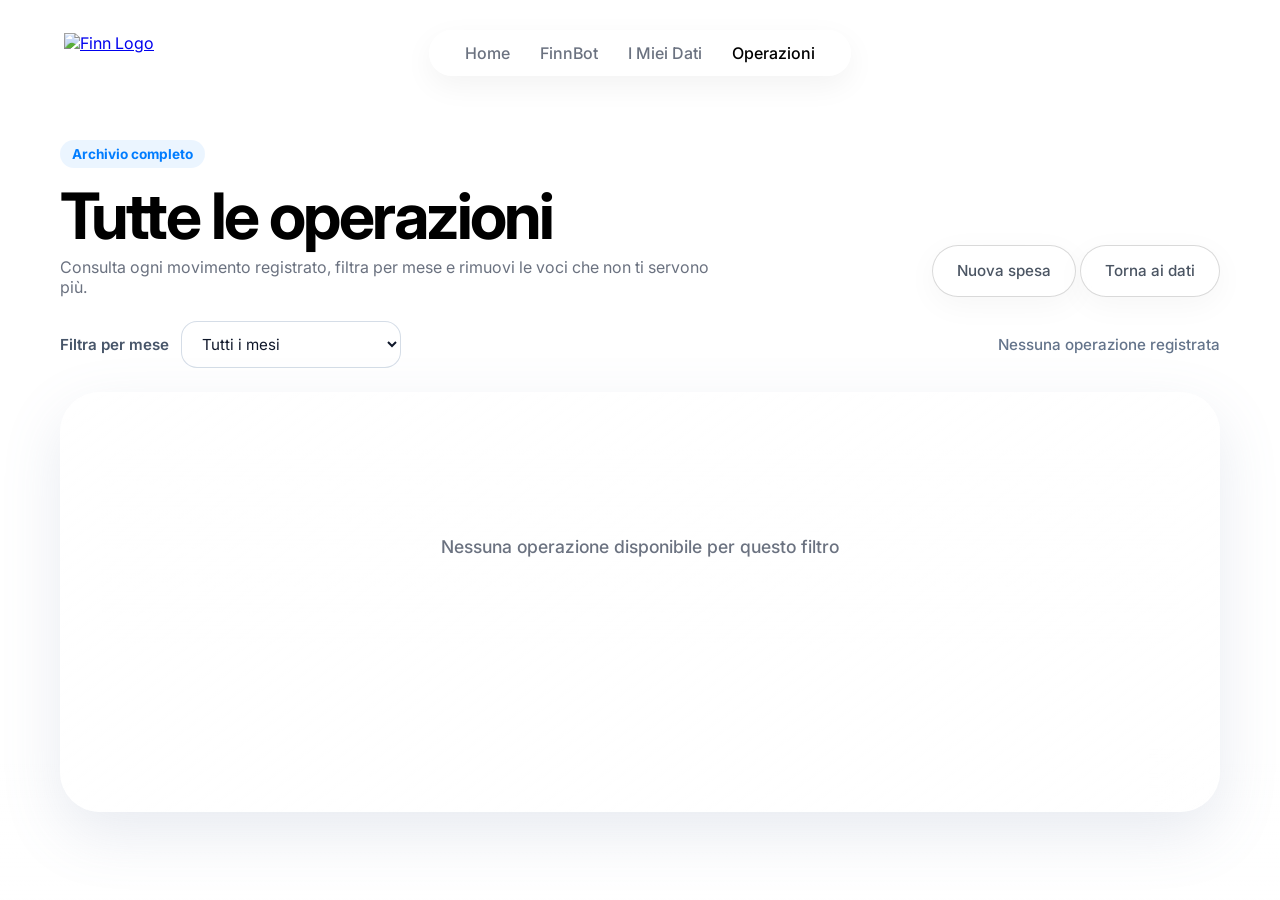
==== commit a4516eaa: "Update operations.html" ====
--- a/operations.html
+++ b/operations.html
@@ -15,7 +15,8 @@
         <div class="nav-links">
             <a href="index.html" data-hover="Home">Home</a>
             <a href="index.html#chat" data-hover="FinnBot">FinnBot</a>
-            <a href="index.html#dashboard-section" class="active" data-hover="I Miei Dati">I Miei Dati</a>
+            <a href="index.html#dashboard-section" data-hover="I Miei Dati">I Miei Dati</a>
+            <a href="operations.html" class="active" data-hover="Operazioni">Operazioni</a>
         </div>
     </nav>
 
@@ -27,7 +28,10 @@
                     <h1>Tutte le operazioni</h1>
                     <p>Consulta ogni movimento registrato, filtra per mese e rimuovi le voci che non ti servono più.</p>
                 </div>
-                <a href="index.html#dashboard-section" class="section-link-btn">Torna ai dati</a>
+                <div class="operations-header-actions">
+                    <button type="button" id="operations-add-expense-btn" class="section-link-btn section-link-btn-plus">Nuova spesa</button>
+                    <a href="index.html#dashboard-section" class="section-link-btn">Torna ai dati</a>
+                </div>
             </div>
 
             <div class="operations-toolbar">
@@ -97,6 +101,24 @@
         </div>
     </div>
 
+    <div id="expense-create-modal" class="category-edit-modal hidden" aria-hidden="true">
+        <div class="category-edit-backdrop" data-expense-create-close></div>
+        <div class="category-edit-card" role="dialog" aria-modal="true" aria-labelledby="expense-create-title">
+            <p class="confirm-modal-eyebrow">Nuova spesa</p>
+            <h3 id="expense-create-title">Aggiungi operazione</h3>
+            <form id="expense-create-form" class="expense-editor-form">
+                <input type="number" id="expense-create-amount" placeholder="Importo" min="0.01" step="0.01" required>
+                <select id="expense-create-category" required></select>
+                <input type="date" id="expense-create-date" required>
+                <textarea id="expense-create-description" class="expense-description-input" placeholder="Descrizione facoltativa" rows="4" maxlength="240"></textarea>
+                <div class="category-modal-actions">
+                    <button type="button" id="expense-create-cancel" class="modal-secondary-btn">Annulla</button>
+                    <button type="submit" class="modal-primary-btn">Aggiungi spesa</button>
+                </div>
+            </form>
+        </div>
+    </div>
+
     <div id="confirm-modal" class="confirm-modal hidden" aria-hidden="true">
         <div class="confirm-modal-backdrop" data-confirm-close></div>
         <div class="confirm-modal-card" role="dialog" aria-modal="true" aria-labelledby="confirm-modal-title">
